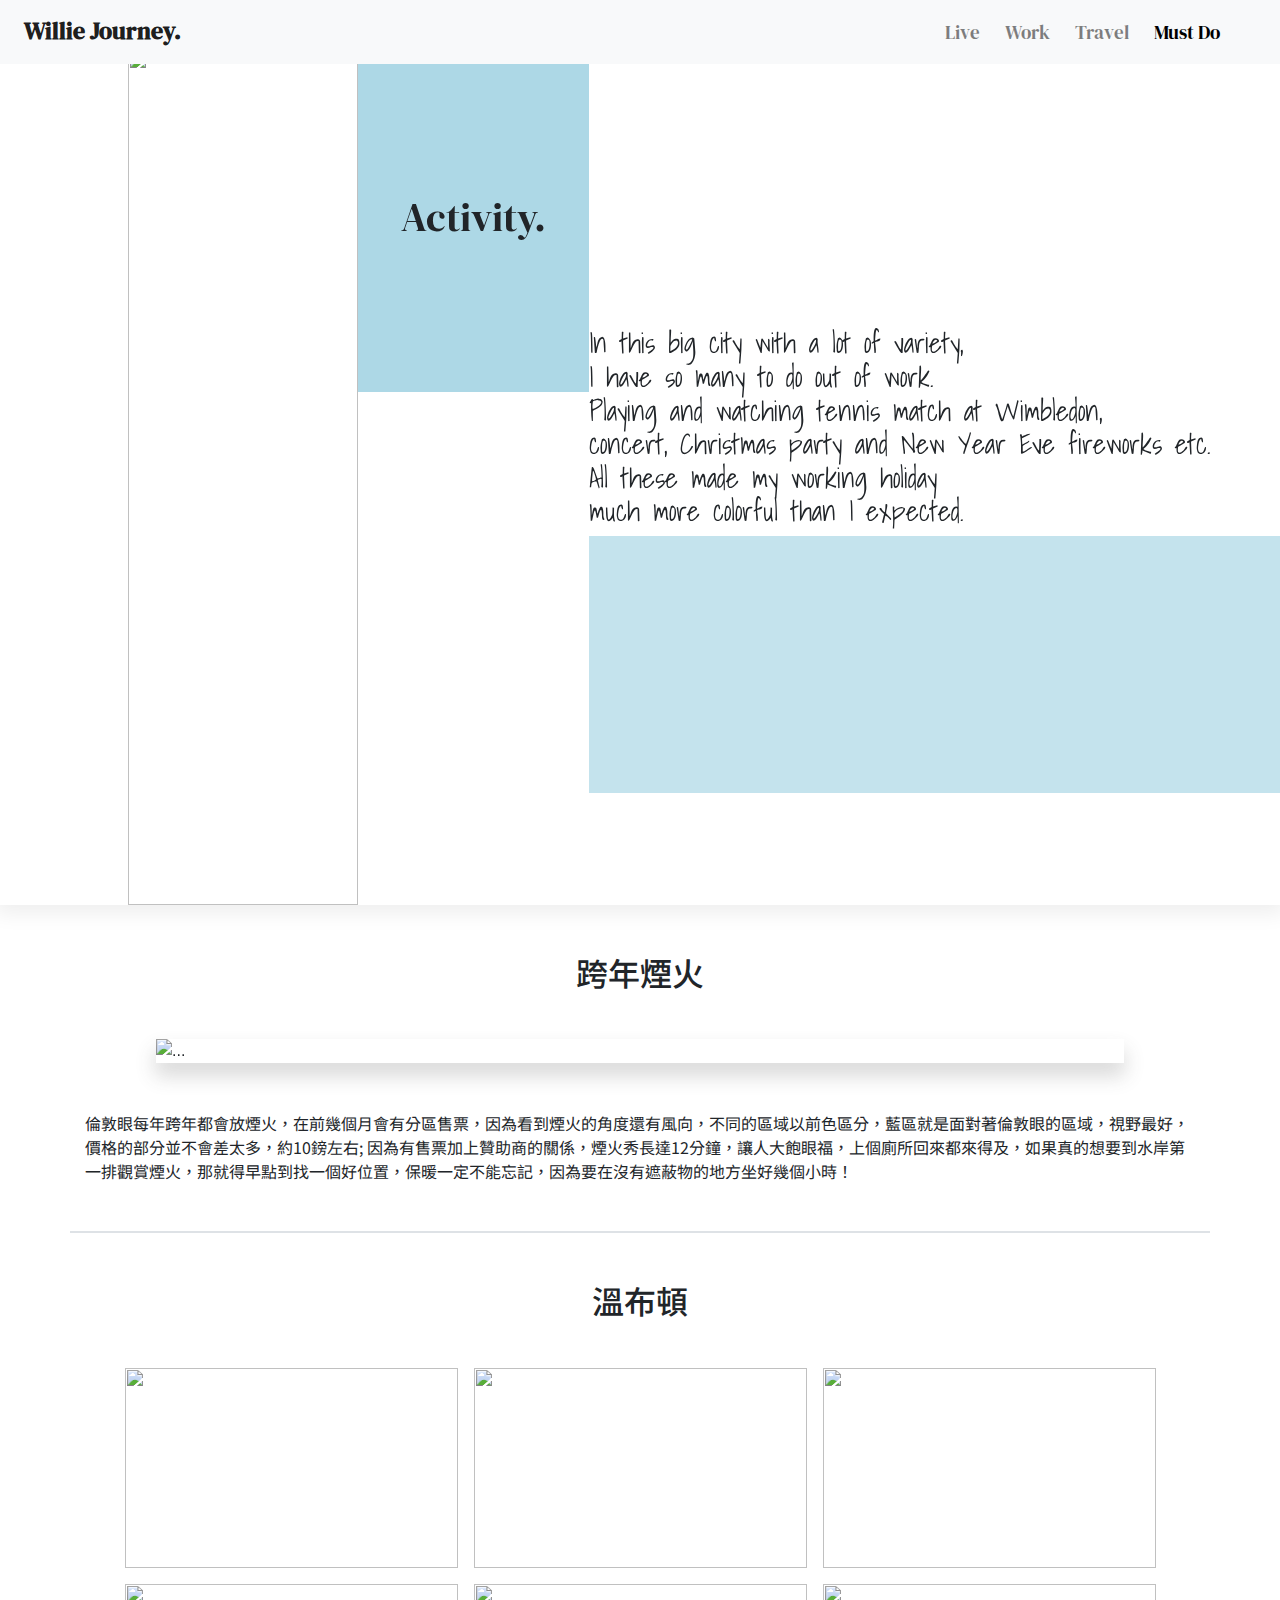
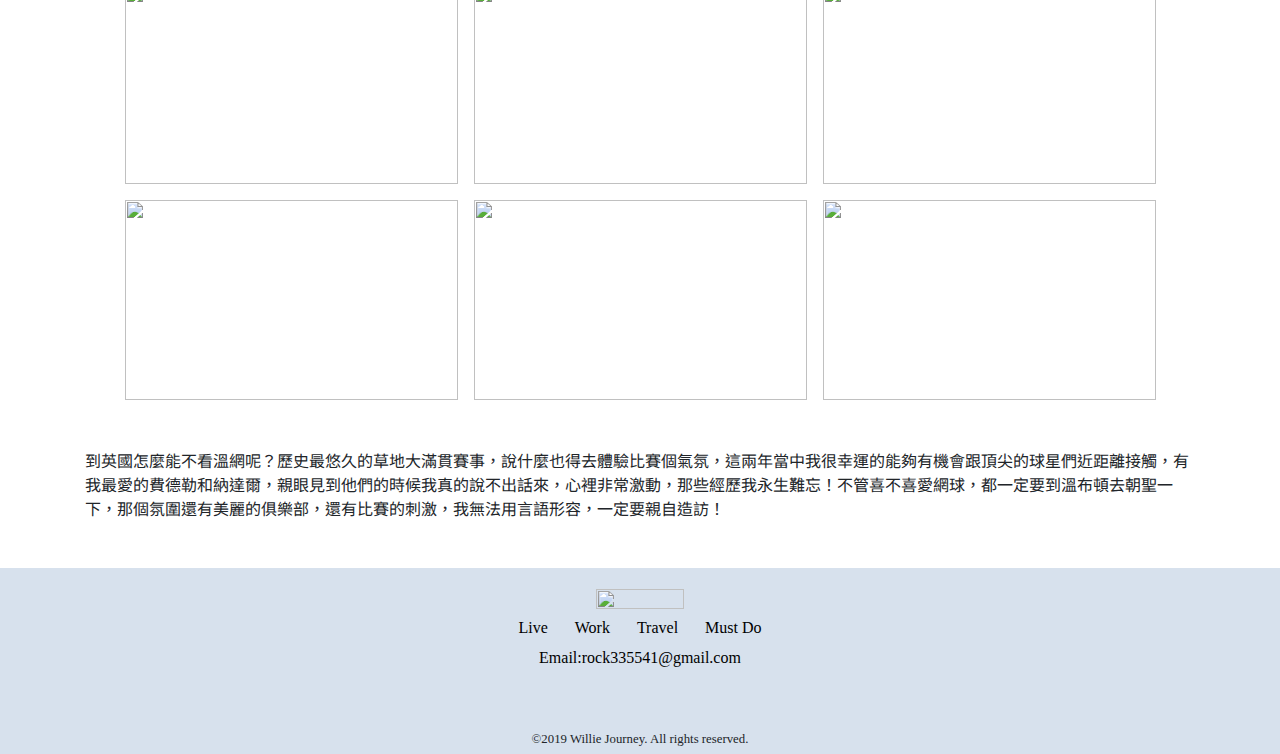
==== activity.html @ a291fb23 "new" ====
<!doctype html>
<html lang="en">

<head>
    <title>Willie的英打遊記 - 生活篇</title>
    <!-- Required meta tags -->
    <meta charset="utf-8">
    <meta name="viewport" content="width=device-width, initial-scale=1, shrink-to-fit=no">

    <!-- Bootstrap CSS -->
    <link rel="stylesheet" href="https://stackpath.bootstrapcdn.com/bootstrap/4.3.1/css/bootstrap.min.css"
        integrity="sha384-ggOyR0iXCbMQv3Xipma34MD+dH/1fQ784/j6cY/iJTQUOhcWr7x9JvoRxT2MZw1T" crossorigin="anonymous">
    <link href="https://unpkg.com/aos@2.3.1/dist/aos.css" rel="stylesheet">
    <link href="https://fonts.googleapis.com/css?family=Ramabhadra&display=swap" rel="stylesheet">
    <link href="https://fonts.googleapis.com/css?family=Lobster|Shadows+Into+Light&display=swap" rel="stylesheet">
    <link href="https://fonts.googleapis.com/css?family=DM+Serif+Display&display=swap" rel="stylesheet">
    <link rel="stylesheet" href="fontawesome/css/all.css">
    <link rel="stylesheet" type="text/css" href="fancybox-master/dist/jquery.fancybox.css">
    <link href="https://fonts.googleapis.com/css?family=Noto+Sans+TC&display=swap" rel="stylesheet">

</head>
<style>
    .dm_serif {
        font-family: 'DM Serif Display', serif;
    }

    .mandarin{
  font-family: 'Noto Sans TC', sans-serif;
 }

    .navbar-nav {
        width: 300px;
        line-height: 3rem;
    }

    .nav-link {
        font-size: 1.2rem;
        font-weight: 400;
        display: inline-block;
    }

    .navbar-brand {
        font-size: 1.5rem;
        font-weight: 700;
    }

    .navbar-collapse {
        height: 100%;
    }

    .nav-item {
        position: relative;
    }

    .nav-item:hover {
        font-weight: 600;
    }

    .nav-item::before {
        content: "";
        width: 120%;
        border: 1px solid transparent;
        position: absolute;
        bottom: 0;
        transition: .5s;
    }

    .nav-item:hover::before {
        content: "";
        width: 90%;
        border: 1px solid #000000;
    }

    @media screen and (max-width:576px) {
        .navbar-brand {
            font-size: 2rem;
        }

        .navbar {
            padding: 3.5px 1rem;
        }

        .navbar button {
            width: 56px;
            height: 52px;
        }

        .navbar-nav {
            width: 100%;
        }

        .navbar-nav .nav-link {
            color: black !important;
        }
    }

    body {
        padding-top: 50px;
    }

    .main {
        width: 100%;
        height: 95vh;
        box-shadow: 0 3px 20px 5px #eeeeee;
        margin-bottom: 30px;
    }

    .museum {
        height: 100%;
        width: 20%;
        margin-left: 10%;
    }

    img {
        width: 100%;
        height: 100%;
        object-fit: cover;
    }

    .box-m {
        width: 20%;
        height: 40%;
        justify-content: center;
        align-items: center;
        background: lightblue;
        animation-name: box-ani;
        animation-duration: 1.6s;
    }

    @keyframes box-ani {
        0% {
            width: 0;
            height: 0
        }

        50% {
            width: 1%;
            height: 40%;
        }

        100% {
            width: 20%;
            height: 40%;
        }
    }

    .m-text {
        width: 60%;
    }

    .m-text h3 {
        font-family: 'Shadows Into Light', cursive;
        margin-top: 40%;
    }

    .box-b {
        width: 100%;
        height: 30%;
        background: rgb(196, 227, 237);
    }

    .wrapper {
        width: 968px;
        margin: 0 auto;
    }

    .carousel {
        box-shadow: 0 0.75rem 1.25rem 0.0625rem rgba(64, 64, 64, 0.2);
    }

    .w-row {
        height: 200px;
    }

    .w-row ul {
        list-style: none;
    }

    .w-row li {
        width: 30%;
        height: 100%;
        transition: .3s;
        overflow: hidden;
    }

    .w-row li:hover img {
        transform: scale(1.1, 1.1);
        transition: .3s;
    }

    .w-row li img {
        width: 100%;
        height: 100%;
        object-fit: cover;
        transition: .3s;
        text-align: center;
    }

    @media screen and (max-width:576px) {
        .box-m {
            
            background: none;
            position: absolute;
            top: 40%;
            left: 31%;
        }
        .fun{
            position: absolute;
            top: 48%;
        }

        .main {
            width: 100%;
            background-image: url("images/IMG_3603.jpg");
            box-shadow: none;
            background-attachment: fixed;
            background-position: center;
            background-repeat: no-repeat;
            background-size: cover;
        }
        .wrapper{
            width: 100%;
            padding: 0 10px;
        }
        .w-row{
            height: 99vh;
        }
        .w-row ul{
            margin: 0;
        }
        .w-row li{
            width: 100%;
            height: 33%;
            padding: 10px 0;
        }

    }

    .footer {
        text-align: center;
        padding-top: 30px;
    }

    .navbar a {
        color: #fff;
    }

    .collapse h5 {
        color: #fff;
    }

    .pos-f-t {
        position: fixed;
        z-index: 10;
        width: 100%;
        top: 0;
    }

    .picrwd {
        display: none;
    }

    .footer_menu {
        height: 80%;
    }

    .menu2,
    .social,
    .contact {
        width: 270px;
        margin: 1.5rem;
        margin: 0 auto;
        height: 30px;
    }

    .contact p a,
    .iconss a {
        color: black;
        font-weight: 200;
    }

    .menu2 ul,
    .social ul {
        list-style: none;
        width: 100%;
    }

    .menu2 li a {
        color: black;
        font-size: 1rem;
        font-weight: 100;
    }

    .menu2 li a:hover,
    .contact a:hover,
    .iconss li a:hover {
        color: #666666;
        text-decoration: none;
    }

    .menu2_f {
        margin-left: 5rem;
        list-style: none;
    }

    .social {
        width: 200px;
    }

    .iconss {
        height: 100%;
    }

    .iconss ul {
        height: 2.5rem;
    }

    .iconss ul li {
        height: 2rem;
        width: 2rem;
    }

    .iconss ul li a {
        font-size: 1.8rem;
    }

    .contact {
        width: 33%;
    }


    .view {
        width: 100%;
        height: 300px;
    }

    .view figure,
    .view img {
        width: 100%;
        height: 100%;
        object-fit: cover;
    }

    .short {
        width: 7%;
        margin: 0 auto;
    }

    .short img {
        width: 100%;
        object-fit: cover;
    }

    .footer {
        width: 100%;
        height: auto;
        background: #d7e1ed;
        padding: 5px;
        font-family: 'Times New Roman', Times, serif;
    }

    .copyright {
        font-size: 0.8rem;
    }

    @media screen and (max-width:576px){
    .short{
      width: 20%;
    }
    .iconss{
      margin: 1rem auto;
    }
    
  }


</style>

<body>
    <nav class="navbar navbar-expand-lg navbar-light bg-light p-sm-0 fixed-top">
        <div class="willie-j mx-4">
            <a class="navbar-brand pb-2 dm_serif" href="index.html">Willie Journey.</a>
        </div>
        <button class="navbar-toggler d-sm-none p-3" type="button" data-toggle="collapse"
            data-target="#navbarNavAltMarkup" aria-controls="navbarNavAltMarkup" aria-expanded="false"
            aria-label="Toggle navigation">
            <i class="fas fa-bars"></i>
        </button>
        <div class="collapse navbar-collapse justify-content-end dm_serif" id="navbarNavAltMarkup">
            <div class="navbar-nav justify-content-around mx-sm-5">
                <a class="text-center nav-item nav-link" href="live.html">Live <span
                        class="sr-only">(current)</span></a>
                <a class="text-center nav-item nav-link " href="work.html">Work</a>
                <a class="text-center nav-item nav-link" href="travel.html">Travel</a>
                <a class="text-center nav-item nav-link disabled" href="activity.html" style="color:#000000">Must Do</a>
            </div>
        </div>
    </nav>
    <div class="collapse dm_serif" id="navbarToggleExternalContent">
        <div class="bg-dark p-2 text-center">
            <a class="p-1" href="live.html">
                <h5>Live</h5>
            </a>
            <h5 class="p-1">Work</h5>
            <a class="p-1" href="travel.html">
                <h5>Travel</h5>
            </a>
            <a class="p-1" href="activity.html">
                <h5>Must Do</h5>
            </a>
        </div>
    </div>
    <section class="main d-flex overflow-hidden">
        <div data-aos="fade-down" data-aos-delay="300" class="museum d-none d-sm-block">
            <img src="images/IMG_3603.jpg" alt="">
        </div>
        <div class="box-m d-sm-flex">
            <h1 class="dm_serif" data-aos="fade-right" data-aos-delay="1000" data-aos-duration="800">Activity.</h1>
        </div>
        <h4 class="dm_serif d-sm-none text-center w-100 fun" data-aos="fade-right" data-aos-delay="1200" data-aos-duration="800">What`s fun <br> in London?</h4>
        <div class="m-text d-none d-sm-block" data-aos="fade-up" data-aos-delay="1500">
            <h3> In this big city with a lot of variety,<br> I have so many to do out of work. <br>
                Playing and watching tennis match at Wimbledon,<br>
                concert, Christmas party and New Year Eve fireworks etc.
                <br> All these made my working holiday <br>
                much more colorful than I expected.
            </h3>
            <div class="box-b"></div>
        </div>
    </section>
    <h2 class="text-center my-5 mandarin">跨年煙火</h2>
    <section class="wrapper">
        <div id="carouselExampleInterval" class="carousel slide" data-ride="carousel">
            <div class="carousel-inner">
                <div class="carousel-item active" data-interval="10000">
                    <img src="images/fireworks/fire1.jpg" class="d-block w-100" alt="...">
                </div>
                <div class="carousel-item" data-interval="2000">
                    <img src="images/fireworks/fire2.jpg" class="d-block w-100" alt="...">
                </div>
                <div class="carousel-item">
                    <img src="images/fireworks/fire3.jpg" class="d-block w-100" alt="...">
                </div>
            </div>
            <a class="carousel-control-prev" href="#carouselExampleInterval" role="button" data-slide="prev">
                <span class="carousel-control-prev-icon" aria-hidden="true"></span>
                <span class="sr-only">Previous</span>
            </a>
            <a class="carousel-control-next" href="#carouselExampleInterval" role="button" data-slide="next">
                <span class="carousel-control-next-icon" aria-hidden="true"></span>
                <span class="sr-only">Next</span>
            </a>
        </div>
    </section>
    <div class="container my-5 mandarin">
        <p>倫敦眼每年跨年都會放煙火，在前幾個月會有分區售票，因為看到煙火的角度還有風向，不同的區域以前色區分，藍區就是面對著倫敦眼的區域，視野最好，價格的部分並不會差太多，約10鎊左右;
            因為有售票加上贊助商的關係，煙火秀長達12分鐘，讓人大飽眼福，上個廁所回來都來得及，如果真的想要到水岸第一排觀賞煙火，那就得早點到找一個好位置，保暖一定不能忘記，因為要在沒有遮蔽物的地方坐好幾個小時！</p>
    </div>
    <div class="container line border d-none d-sm-block my-5"></div>
    <h2 class="text-center my-5 mandarin">溫布頓</h2>
    <div class="wimbledon flex-column mb-5">
        <div class="w-row container">
            <ul class="d-md-flex justify-content-center w-100 h-100 p-0">
                <li><a href="images/Wimbledon/IMG_1240.jpg" data-fancybox="gallery" data-caption="Wimbledon Court">
                        <img src="images/Wimbledon/IMG_1240.jpg" alt="" />
                    </a></li>
                <li class="mx-sm-3"><a href="images/Wimbledon/IMG_3577.jpg" data-fancybox="gallery"
                        data-caption="Me & Rafa">
                        <img src="images/Wimbledon/IMG_3577.jpg" alt="" />
                    </a></li>
                <li><a href="images/Wimbledon/IMG_0312.jpg" data-fancybox="gallery"
                        data-caption="At the practice court">
                        <img src="images/Wimbledon/IMG_0312.jpg" alt="" />
                    </a></li>
            </ul>
        </div>
        <div class="w-row container my-sm-3">
            <ul class="d-md-flex justify-content-center w-100 h-100 p-0">
                <li><a href="images/Wimbledon/IMG_6858.jpg" data-fancybox="gallery"
                        data-caption="Interviews before the tourment">
                        <img src="images/Wimbledon/IMG_6858.jpg" alt="" />
                    </a></li>
                <li class="mx-sm-3"><a href="images/Wimbledon/Wimbledon-Logo.png" data-fancybox="gallery"
                        data-caption="Wimbledon Logo">
                        <img src="images/Wimbledon/Wimbledon-Logo.png" alt="" />
                    </a></li>
                <li><a href="images/Wimbledon/IMG_4619.jpg" data-fancybox="gallery" data-caption="Roger playing Ryukyu">
                        <img src="images/Wimbledon/IMG_4619.jpg" alt="" />
                    </a></li>
            </ul>
        </div>
        <div class="w-row container">
            <ul class="d-md-flex justify-content-center w-100 h-100 p-0">
                <li><a href="images/Wimbledon/IMG_3752.jpg" data-fancybox="gallery" data-caption="Maria`s passing by">
                        <img src="images/Wimbledon/IMG_3752.jpg" alt="" />
                    </a></li>
                <li class="mx-sm-3"><a href="images/Wimbledon/IMG_4658.jpg" data-fancybox="gallery"
                        data-caption="Novak having interview">
                        <img src="images/Wimbledon/IMG_4658.jpg" alt="" />
                    </a></li>
                <li><a href="images/Wimbledon/IMG_0753.jpg" data-fancybox="gallery"
                        data-caption="All the carema`s waiting for top players">
                        <img src="images/Wimbledon/IMG_0753.jpg" alt="" />
                    </a></li>
            </ul>
        </div>
        <div class="container my-sm-5 mandarin">
            <p>到英國怎麼能不看溫網呢？歷史最悠久的草地大滿貫賽事，說什麼也得去體驗比賽個氣氛，這兩年當中我很幸運的能夠有機會跟頂尖的球星們近距離接觸，有我最愛的費德勒和納達爾，親眼見到他們的時候我真的說不出話來，心裡非常激動，那些經歷我永生難忘！不管喜不喜愛網球，都一定要到溫布頓去朝聖一下，那個氛圍還有美麗的俱樂部，還有比賽的刺激，我無法用言語形容，一定要親自造訪！
            </p>
        </div>
    </div>

    <footer class="footer">
        <div class="short d-flex justify-content-center pt-3"><img src="images/abbr.png" alt=""></div>

        <div class="menu2">
            <ul class="d-flex menu2_f p-0 m-0 justify-content-around">
                <li><a href="live.html">Live</a></li>
                <li><a href="work.html">Work</a></li>
                <li><a href="travel.html">Travel</a></li>
                <li><a href="live.html">Must Do</a></li>
            </ul>
        </div>
        <div class="contact d-none d-sm-flex justify-content-center p-0">
            <p><a class="text-style-none" href="mailto:rock335541@gmail.com">Email:rock335541@gmail.com</a></p>
        </div>
        <div class="social my-0 mx-auto">
            <div class="iconss">
                <ul class="d-flex justify-content-around  p-0">
                    <li><a target="blank" href="https://medium.com/@rock335541"><i
                                class="fab fa-medium"></i></a></li>
                    <li><a target="blank" href="https://www.behance.net/chaodesign918"><i class="fab fa-behance-square"></i></a></li>
                    <li><a target="blank" href="https://dribbble.com/willieee_c"><i
                                class="fab fa-dribbble-square"></i></a>
                    </li>
                </ul>
            </div>
        </div>
        <p class="text-center m-0 pt-4 copyright">&copy;2019 Willie Journey. All rights reserved.</p>
    </footer>
    </section>

    <!-- Optional JavaScript -->
    <!-- jQuery first, then Popper.js, then Bootstrap JS -->
    <script src="js/jquery-3.4.1.js"></script>
    <script src="https://cdnjs.cloudflare.com/ajax/libs/popper.js/1.14.7/umd/popper.min.js"
        integrity="sha384-UO2eT0CpHqdSJQ6hJty5KVphtPhzWj9WO1clHTMGa3JDZwrnQq4sF86dIHNDz0W1"
        crossorigin="anonymous"></script>
    <script src="https://stackpath.bootstrapcdn.com/bootstrap/4.3.1/js/bootstrap.min.js"
        integrity="sha384-JjSmVgyd0p3pXB1rRibZUAYoIIy6OrQ6VrjIEaFf/nJGzIxFDsf4x0xIM+B07jRM"
        crossorigin="anonymous"></script>
    <script src="https://unpkg.com/aos@2.3.1/dist/aos.js"></script>
    <script src="fancybox-master/dist/jquery.fancybox.js"></script>
</body>
<script type="text/javascript" src="js/jquery.easeScroll.js"></script>
<script>
    $("html").easeScroll();
</script>
<script>
    AOS.init();
    $('[data-fancybox="gallery"]').fancybox({
        // Options will go here
    });
</script>

</html>
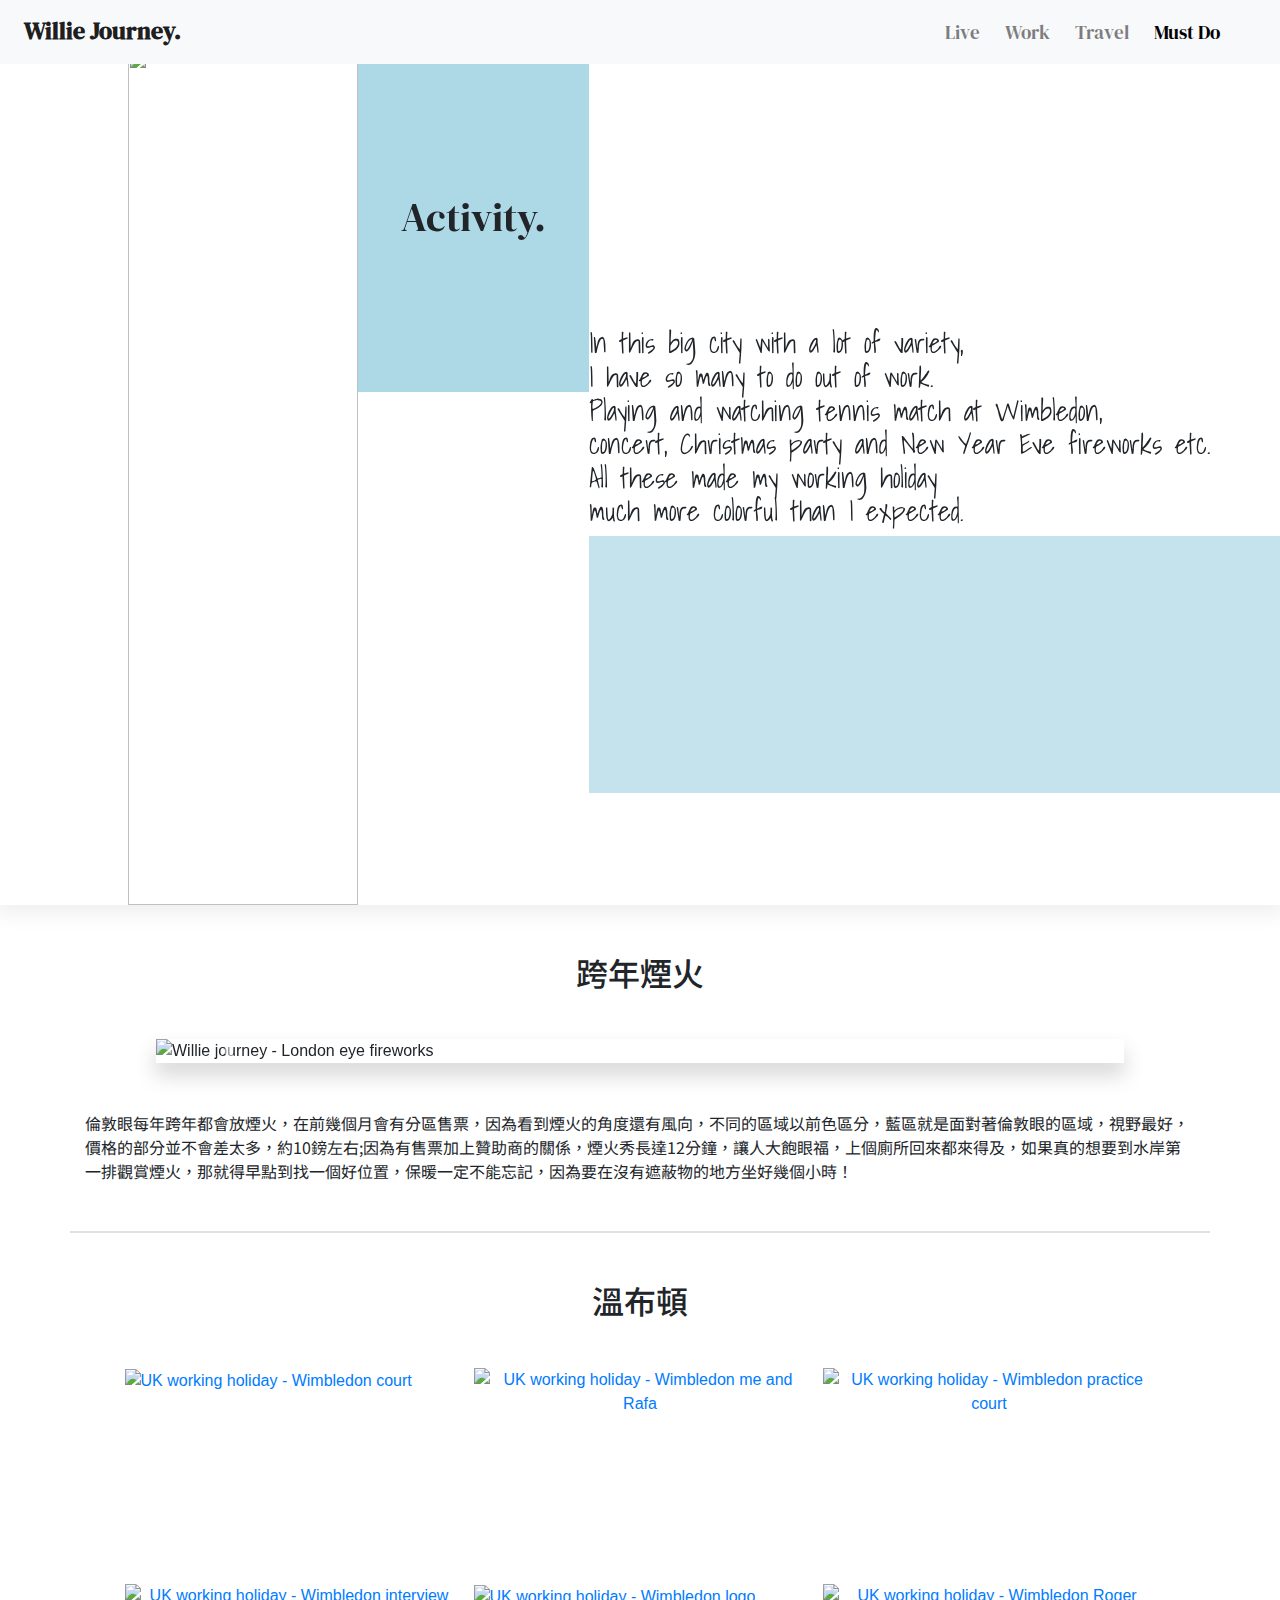
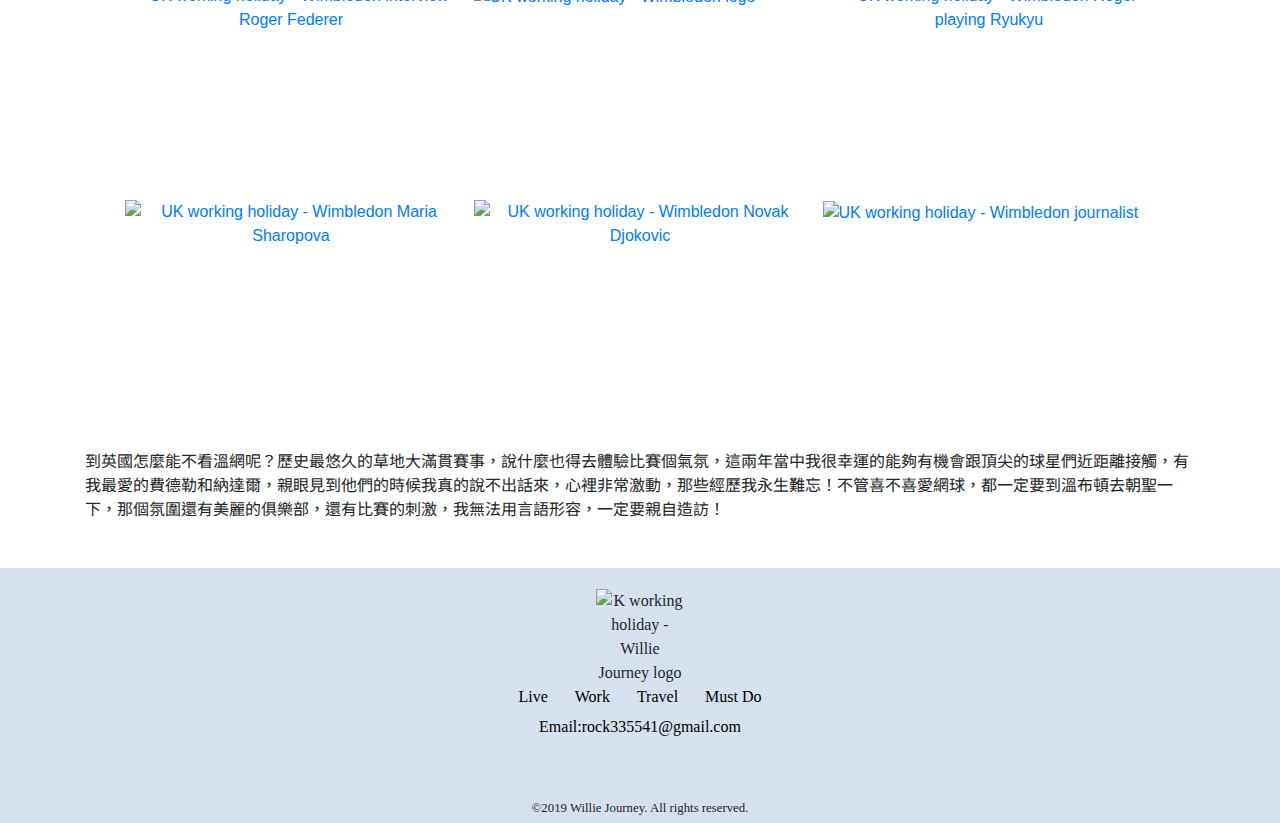
==== commit 4af41215: "update" ====
--- a/activity.html
+++ b/activity.html
@@ -6,6 +6,13 @@
     <!-- Required meta tags -->
     <meta charset="utf-8">
     <meta name="viewport" content="width=device-width, initial-scale=1, shrink-to-fit=no">
+
+    <meta name="description" content="倫敦眼每年跨年都會放煙火，在前幾個月會有分區售票，因為看到煙火的角度還有風向，不同的區域以前色區分，藍區就是面對著倫敦眼的區域，視野最好，價格的部分並不會差太多，約10鎊左右;因為有售票加上贊助商的關係，煙火秀長達12分鐘，讓人大飽眼福，上個廁所回來都來得及，如果真的想要到水岸第一排觀賞煙火，那就得早點到找一個好位置，保暖一定不能忘記，因為要在沒有遮蔽物的地方坐好幾個小時！">
+    <meta property="og:url" itemprop="url" content="https://gretsch918.github.io/Travel_journal/">
+    <meta property="og:title" itemprop="name" content="Willie的英打遊記-生活篇">
+    <meta property="og:image" itemprop="image" content="https://gretsch918.github.io/Travel_journal/images/IMG_3603.jpg">
+    <meta property="og:type" itemprop="article">
+    <meta property="og:description" itemprop="description" content="倫敦眼每年跨年都會放煙火，在前幾個月會有分區售票，因為看到煙火的角度還有風向，不同的區域以前色區分，藍區就是面對著倫敦眼的區域，視野最好，價格的部分並不會差太多，約10鎊左右;因為有售票加上贊助商的關係，煙火秀長達12分鐘，讓人大飽眼福，上個廁所回來都來得及，如果真的想要到水岸第一排觀賞煙火，那就得早點到找一個好位置，保暖一定不能忘記，因為要在沒有遮蔽物的地方坐好幾個小時！">
 
     <!-- Bootstrap CSS -->
     <link rel="stylesheet" href="https://stackpath.bootstrapcdn.com/bootstrap/4.3.1/css/bootstrap.min.css"
@@ -73,7 +80,9 @@
 
     @media screen and (max-width:576px) {
         .navbar-brand {
-            font-size: 2rem;
+            width: 75%;
+            font-size: 1.5rem;
+            margin: auto 0 !important;
         }
 
         .navbar {
@@ -364,9 +373,15 @@
     }
 
     @media screen and (max-width:576px){
-    .short{
-      width: 20%;
-    }
+        .short {
+            width: 20%;
+            height: 50px;
+            margin-bottom: 10px;
+        }
+
+        .short img {
+            object-fit: contain;
+        }
     .iconss{
       margin: 1rem auto;
     }
@@ -433,13 +448,13 @@
         <div id="carouselExampleInterval" class="carousel slide" data-ride="carousel">
             <div class="carousel-inner">
                 <div class="carousel-item active" data-interval="10000">
-                    <img src="images/fireworks/fire1.jpg" class="d-block w-100" alt="...">
+                    <img src="images/fireworks/fire1.jpg" class="d-block w-100" alt="Willie journey - London eye fireworks">
                 </div>
                 <div class="carousel-item" data-interval="2000">
-                    <img src="images/fireworks/fire2.jpg" class="d-block w-100" alt="...">
+                    <img src="images/fireworks/fire2.jpg" class="d-block w-100" alt="Willie journey - London eye fireworks">
                 </div>
                 <div class="carousel-item">
-                    <img src="images/fireworks/fire3.jpg" class="d-block w-100" alt="...">
+                    <img src="images/fireworks/fire3.jpg" class="d-block w-100" alt="Willie journey - London eye fireworks">
                 </div>
             </div>
             <a class="carousel-control-prev" href="#carouselExampleInterval" role="button" data-slide="prev">
@@ -453,8 +468,7 @@
         </div>
     </section>
     <div class="container my-5 mandarin">
-        <p>倫敦眼每年跨年都會放煙火，在前幾個月會有分區售票，因為看到煙火的角度還有風向，不同的區域以前色區分，藍區就是面對著倫敦眼的區域，視野最好，價格的部分並不會差太多，約10鎊左右;
-            因為有售票加上贊助商的關係，煙火秀長達12分鐘，讓人大飽眼福，上個廁所回來都來得及，如果真的想要到水岸第一排觀賞煙火，那就得早點到找一個好位置，保暖一定不能忘記，因為要在沒有遮蔽物的地方坐好幾個小時！</p>
+        <p>倫敦眼每年跨年都會放煙火，在前幾個月會有分區售票，因為看到煙火的角度還有風向，不同的區域以前色區分，藍區就是面對著倫敦眼的區域，視野最好，價格的部分並不會差太多，約10鎊左右;因為有售票加上贊助商的關係，煙火秀長達12分鐘，讓人大飽眼福，上個廁所回來都來得及，如果真的想要到水岸第一排觀賞煙火，那就得早點到找一個好位置，保暖一定不能忘記，因為要在沒有遮蔽物的地方坐好幾個小時！</p>
     </div>
     <div class="container line border d-none d-sm-block my-5"></div>
     <h2 class="text-center my-5 mandarin">溫布頓</h2>
@@ -462,15 +476,15 @@
         <div class="w-row container">
             <ul class="d-md-flex justify-content-center w-100 h-100 p-0">
                 <li><a href="images/Wimbledon/IMG_1240.jpg" data-fancybox="gallery" data-caption="Wimbledon Court">
-                        <img src="images/Wimbledon/IMG_1240.jpg" alt="" />
+                        <img src="images/Wimbledon/IMG_1240.jpg" alt="UK working holiday - Wimbledon court" />
                     </a></li>
                 <li class="mx-sm-3"><a href="images/Wimbledon/IMG_3577.jpg" data-fancybox="gallery"
                         data-caption="Me & Rafa">
-                        <img src="images/Wimbledon/IMG_3577.jpg" alt="" />
+                        <img src="images/Wimbledon/IMG_3577.jpg" alt="UK working holiday - Wimbledon me and Rafa" />
                     </a></li>
                 <li><a href="images/Wimbledon/IMG_0312.jpg" data-fancybox="gallery"
                         data-caption="At the practice court">
-                        <img src="images/Wimbledon/IMG_0312.jpg" alt="" />
+                        <img src="images/Wimbledon/IMG_0312.jpg" alt="UK working holiday - Wimbledon practice court" />
                     </a></li>
             </ul>
         </div>
@@ -478,29 +492,29 @@
             <ul class="d-md-flex justify-content-center w-100 h-100 p-0">
                 <li><a href="images/Wimbledon/IMG_6858.jpg" data-fancybox="gallery"
                         data-caption="Interviews before the tourment">
-                        <img src="images/Wimbledon/IMG_6858.jpg" alt="" />
+                        <img src="images/Wimbledon/IMG_6858.jpg" alt="UK working holiday - Wimbledon interview Roger Federer" />
                     </a></li>
                 <li class="mx-sm-3"><a href="images/Wimbledon/Wimbledon-Logo.png" data-fancybox="gallery"
                         data-caption="Wimbledon Logo">
-                        <img src="images/Wimbledon/Wimbledon-Logo.png" alt="" />
+                        <img src="images/Wimbledon/Wimbledon-Logo.png" alt="UK working holiday - Wimbledon logo" />
                     </a></li>
                 <li><a href="images/Wimbledon/IMG_4619.jpg" data-fancybox="gallery" data-caption="Roger playing Ryukyu">
-                        <img src="images/Wimbledon/IMG_4619.jpg" alt="" />
+                        <img src="images/Wimbledon/IMG_4619.jpg" alt="UK working holiday - Wimbledon Roger playing Ryukyu" />
                     </a></li>
             </ul>
         </div>
         <div class="w-row container">
             <ul class="d-md-flex justify-content-center w-100 h-100 p-0">
                 <li><a href="images/Wimbledon/IMG_3752.jpg" data-fancybox="gallery" data-caption="Maria`s passing by">
-                        <img src="images/Wimbledon/IMG_3752.jpg" alt="" />
+                        <img src="images/Wimbledon/IMG_3752.jpg" alt="UK working holiday - Wimbledon Maria Sharopova" />
                     </a></li>
                 <li class="mx-sm-3"><a href="images/Wimbledon/IMG_4658.jpg" data-fancybox="gallery"
                         data-caption="Novak having interview">
-                        <img src="images/Wimbledon/IMG_4658.jpg" alt="" />
+                        <img src="images/Wimbledon/IMG_4658.jpg" alt="UK working holiday - Wimbledon Novak Djokovic" />
                     </a></li>
                 <li><a href="images/Wimbledon/IMG_0753.jpg" data-fancybox="gallery"
                         data-caption="All the carema`s waiting for top players">
-                        <img src="images/Wimbledon/IMG_0753.jpg" alt="" />
+                        <img src="images/Wimbledon/IMG_0753.jpg" alt="UK working holiday - Wimbledon journalist" />
                     </a></li>
             </ul>
         </div>
@@ -511,7 +525,7 @@
     </div>
 
     <footer class="footer">
-        <div class="short d-flex justify-content-center pt-3"><img src="images/abbr.png" alt=""></div>
+        <div class="short d-flex justify-content-center pt-3"><img src="images/abbr.png" alt="K working holiday - Willie Journey logo"></div>
 
         <div class="menu2">
             <ul class="d-flex menu2_f p-0 m-0 justify-content-around">
